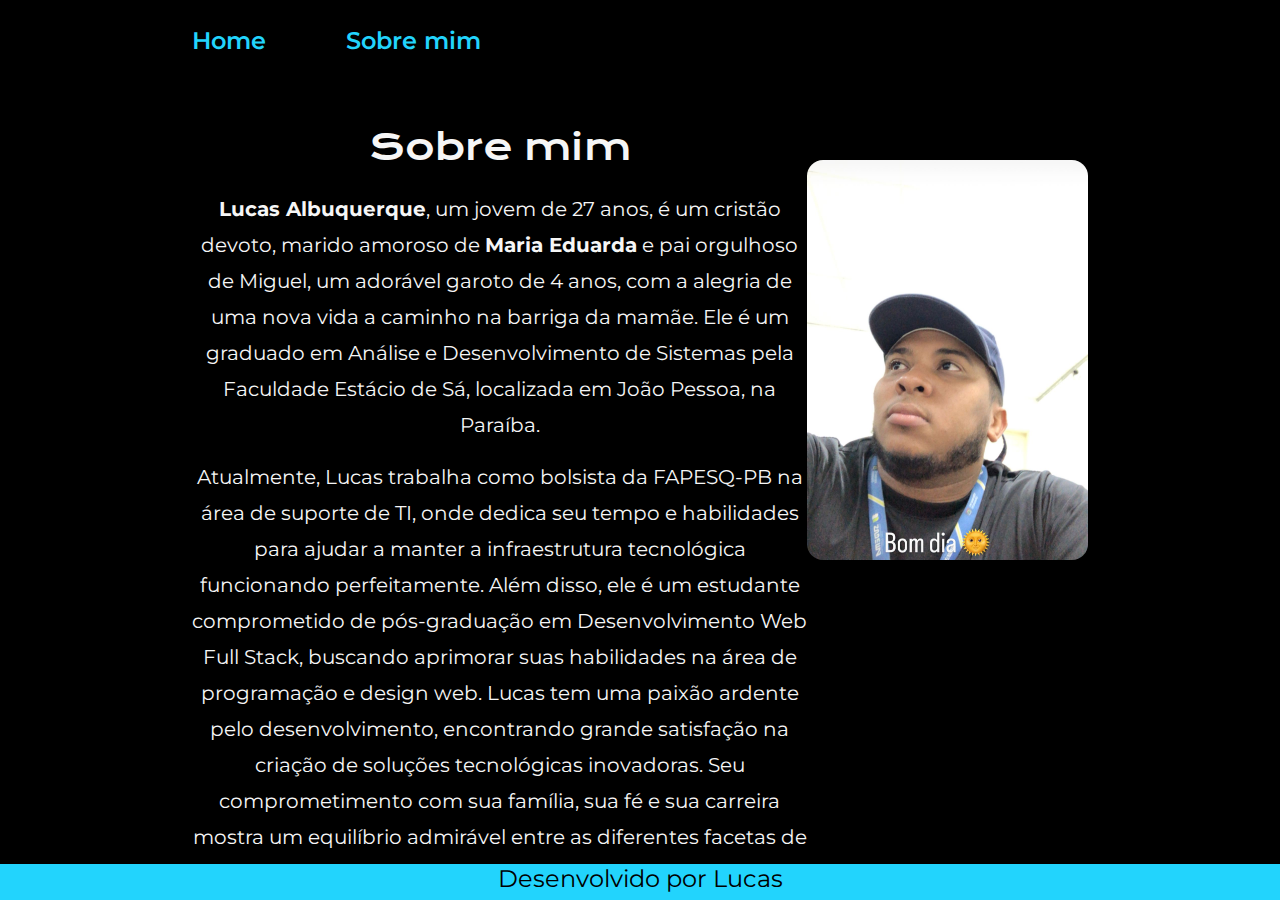
==== about.html @ 8d29a0c9 "update de página" ====
<!DOCTYPE html>
<html lang="pt-br">

<head>
    <meta charset="UTF-8">
    <meta name="viewport" content="width=device-width, initial-scale=1.0">
    <title>Sobre Mim</title>
    <link rel="stylesheet" href="estilos/style.css">
</head>

<body>
    <header class="menu">
        <nav class="principal__menu">
            <a class="botao__menu" href="index.html">Home</a>
            <a class="botao__menu" href="">Sobre mim</a>
        </nav>
    </header>

    <main class="principal">
        <!-- Seção principal do conteúdo -->
        <section class="principal__conteudo">
            <!-- Título principal com destaque -->
            <h1 class="principal__titulo">Sobre mim</h1>
            <!-- Parágrafo de introdução -->
            <p class="principal_paragrafo"> <strong>Lucas Albuquerque</strong>, um jovem de 27 anos, é um cristão
                devoto, marido amoroso de <strong>Maria Eduarda</strong> e pai orgulhoso de Miguel, um adorável garoto
                de 4 anos, com a alegria de uma nova vida a caminho na barriga da mamãe. Ele é um graduado em Análise e
                Desenvolvimento de Sistemas pela Faculdade Estácio de Sá, localizada em João Pessoa, na Paraíba.
            </p>
            <p class="principal_paragrafo">
                Atualmente, Lucas trabalha como bolsista da FAPESQ-PB na área de suporte de TI, onde dedica seu tempo e
                habilidades para ajudar a manter a infraestrutura tecnológica funcionando perfeitamente. Além disso, ele
                é
                um estudante comprometido de pós-graduação em Desenvolvimento Web Full Stack, buscando aprimorar suas
                habilidades na área de programação e design web.

                Lucas tem uma paixão ardente pelo desenvolvimento, encontrando grande satisfação na criação de soluções
                tecnológicas inovadoras. Seu comprometimento com sua família, sua fé e sua carreira mostra um equilíbrio
                admirável entre as diferentes facetas de sua vida.
            </p>

        </section>
        <!-- Imagem do autor -->
        <img src="assets/lucas2.jpeg" alt="Lucas Albuquerque">
    </main>


    <footer class="rodape">
        <p>Desenvolvido por Lucas</p>
    </footer>
</body>

</html>
---- estilos/style.css ----
/* Importa a fonte do Google Fonts */
@import url('https://fonts.googleapis.com/css2?family=Krona+One&family=Montserrat:wght@400;600&display=swap');

/* Estilos gerais para resetar margens e preenchimentos */
* {
    margin: 0;
    padding: 0;
}

/* Estilos gerais para o corpo da página */
body {
    height: 100vh;
    background: #000;
    color: #f6f6f6;
    box-sizing: border-box;
}

/*Menu*/
.menu{
    padding: 2% 0% 0% 15% ;
}

.principal__menu {
    display: flex;
    gap: 80px;
}

.botao__menu {
    color: #22D4FD;
    font-family: 'Montserrat', sans-serif;
    font-size: 24px;
    font-weight: 600;
    text-decoration: none;
}

/* Estilos para a seção principal */
.principal {
    display: flex;
    align-items: center;
    justify-content: space-between;
    padding: 5% 15%;
    margin-bottom: 40px;
}

/* Estilos para o conteúdo principal */
.principal__conteudo {
    display: flex;
    flex-direction: column;
    gap: 16px;
    flex-shrink: 0;
    width: 615px;
    height: 482px;
    top: 278px;
    left: 357px;
    border-radius: 16px;
}

/* Estilos para o título principal */
.principal__titulo {
    color: #F6F6F6;
    font-family: 'Krona One', sans-serif;
    font-size: 36px;
    font-style: normal;
    font-weight: 400;
    line-height: 56px;
    align-items: center;
    text-align: center;
}

/* Estilos para o destaque no título */
.titulo-destaque {
    color: #22D4FD;
    font-family: 'Krona One', sans-serif;
    font-size: 36px;
    font-style: normal;
    font-weight: 400;
    line-height: 56px;
}

/* Estilos para o parágrafo de introdução */
.principal_paragrafo {
    color: #F6F6F6;
    font-family: 'Montserrat', sans-serif;
    font-size: 20px;
    font-style: normal;
    font-weight: 400;
    line-height: 36px;
    text-align: center;
}

/* Estilos para o grupo de botões */
.apresentacao__btn {
    display: flex;
    flex-direction: column;
    justify-content: space-between;
    align-items: center;
    gap: 20px;
}

.apresentacao__subtitulo {
    font-family: Krona One;
    font-size: 24px;
    font-style: normal;
    font-weight: 400;

}

/* Estilos para os botões */
.botao {
    display: flex;
    justify-content: center;
    gap: 16px;
    width: 378px;
    height: 35px;
    text-align: center;
    font-size: 24px;
    font-family: 'Montserrat', sans-serif;
    font-style: normal;
    font-weight: 600;
    padding: 21.5px 0;
    border-radius: 8px;
    color: #F6F6F6;
    text-decoration: none;
    border: 2px solid #22D4FD;
}

.botao img {
    width: 32px;
    height: 32px;
    flex-shrink: 0;
}

.botao:hover {
    background-color: #272727;
}

/* Estilos para a imagem do autor */
img {
    width: 360px;
    height: 400px;
    top: 235px;
    left: 1030px;
    border-radius: 16px;
}


.rodape {
    /*padding: 24px;*/
    color: #000000;
    background-color: #22D4FD;
    text-align: center;
    font-family: 'Montserrat', sans-serif;
    font-size: 24px;
    font-weight: 400;
    bottom: 0;
    left: 0;
    height: 4%;
    position: fixed;
    width: 100%;
}
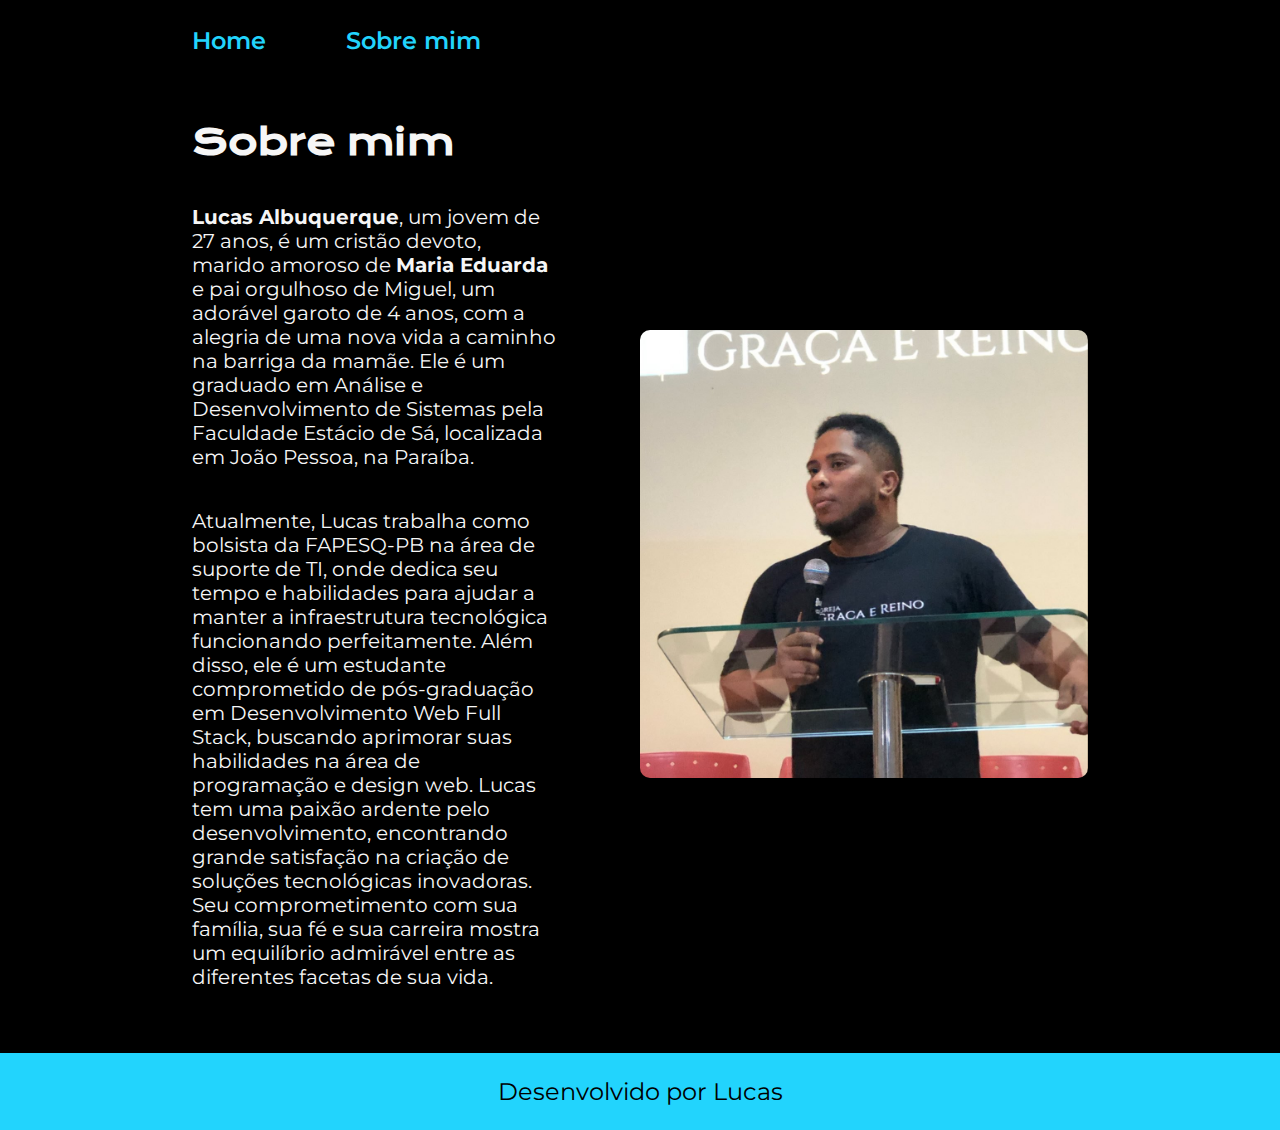
==== commit 4183c41f: "Portfolio Reponsivo alura" ====
--- a/about.html
+++ b/about.html
@@ -9,17 +9,20 @@
 </head>
 
 <body>
+    <!-- Cabeçalho da página -->
     <header class="menu">
+        <!-- Menu de navegação -->
         <nav class="principal__menu">
             <a class="botao__menu" href="index.html">Home</a>
             <a class="botao__menu" href="">Sobre mim</a>
         </nav>
     </header>
 
+    <!-- Seção principal da página -->
     <main class="principal">
-        <!-- Seção principal do conteúdo -->
+        <!-- Conteúdo principal -->
         <section class="principal__conteudo">
-            <!-- Título principal com destaque -->
+            <!-- Título principal -->
             <h1 class="principal__titulo">Sobre mim</h1>
             <!-- Parágrafo de introdução -->
             <p class="principal_paragrafo"> <strong>Lucas Albuquerque</strong>, um jovem de 27 anos, é um cristão
@@ -27,6 +30,7 @@
                 de 4 anos, com a alegria de uma nova vida a caminho na barriga da mamãe. Ele é um graduado em Análise e
                 Desenvolvimento de Sistemas pela Faculdade Estácio de Sá, localizada em João Pessoa, na Paraíba.
             </p>
+            <!-- Parágrafo adicional -->
             <p class="principal_paragrafo">
                 Atualmente, Lucas trabalha como bolsista da FAPESQ-PB na área de suporte de TI, onde dedica seu tempo e
                 habilidades para ajudar a manter a infraestrutura tecnológica funcionando perfeitamente. Além disso, ele
@@ -38,16 +42,15 @@
                 tecnológicas inovadoras. Seu comprometimento com sua família, sua fé e sua carreira mostra um equilíbrio
                 admirável entre as diferentes facetas de sua vida.
             </p>
-
         </section>
         <!-- Imagem do autor -->
-        <img src="assets/lucas2.jpeg" alt="Lucas Albuquerque">
+        <img class="apresentacao__img"  src="assets/lucas.jpg" alt="Lucas Albuquerque">
     </main>
 
-
+    <!-- Rodapé da página -->
     <footer class="rodape">
         <p>Desenvolvido por Lucas</p>
     </footer>
 </body>
 
-</html>+</html>
--- a/estilos/style.css
+++ b/estilos/style.css
@@ -1,5 +1,16 @@
 /* Importa a fonte do Google Fonts */
 @import url('https://fonts.googleapis.com/css2?family=Krona+One&family=Montserrat:wght@400;600&display=swap');
+
+/* Variáveis para cores e fontes */
+:root {
+    --cor-primaria: #000; /* Cor principal (preta) */
+    --cor-secundaria: #f6f6f6; /* Cor secundária (branca) */
+    --cor-terciaria: #22d4fd; /* Cor terciária (azul claro) */
+    --cor-hover: #272727; /* Cor para hover (cinza escuro) */
+
+    --fonte-principal: 'Krona One', sans-serif; /* Fonte principal */
+    --fonte-secundaria: 'Montserrat', sans-serif; /* Fonte secundária */
+}
 
 /* Estilos gerais para resetar margens e preenchimentos */
 * {
@@ -9,28 +20,28 @@
 
 /* Estilos gerais para o corpo da página */
 body {
-    height: 100vh;
-    background: #000;
-    color: #f6f6f6;
+    /*height: 100%;*/
+    background: var(--cor-primaria); /* Cor de fundo principal */
+    color: var(--cor-secundaria); /* Cor do texto principal */
     box-sizing: border-box;
 }
 
-/*Menu*/
-.menu{
-    padding: 2% 0% 0% 15% ;
+/* Estilos para o menu de navegação */
+.menu {
+    padding: 2% 0% 0% 15%; /* Preenchimento do menu */
 }
 
 .principal__menu {
     display: flex;
-    gap: 80px;
+    gap: 80px; /* Espaço entre os itens do menu */
 }
 
 .botao__menu {
-    color: #22D4FD;
-    font-family: 'Montserrat', sans-serif;
-    font-size: 24px;
-    font-weight: 600;
-    text-decoration: none;
+    color: var(--cor-terciaria); /* Cor do texto do menu */
+    font-family: var(--fonte-secundaria); /* Fonte do menu */
+    font-size: 1.5rem; /* Tamanho da fonte */
+    font-weight: 600; /* Peso da fonte */
+    text-decoration: none; /* Remove sublinhado dos links */
 }
 
 /* Estilos para a seção principal */
@@ -38,54 +49,37 @@
     display: flex;
     align-items: center;
     justify-content: space-between;
-    padding: 5% 15%;
-    margin-bottom: 40px;
+    padding: 5% 15%; /* Preenchimento da seção principal */
+    gap: 82px; /* Espaço entre elementos */
 }
 
 /* Estilos para o conteúdo principal */
 .principal__conteudo {
     display: flex;
     flex-direction: column;
-    gap: 16px;
-    flex-shrink: 0;
-    width: 615px;
-    height: 482px;
-    top: 278px;
-    left: 357px;
-    border-radius: 16px;
+    gap: 40px; /* Espaço entre elementos internos */
+    width: 50%;
 }
 
 /* Estilos para o título principal */
 .principal__titulo {
-    color: #F6F6F6;
-    font-family: 'Krona One', sans-serif;
-    font-size: 36px;
-    font-style: normal;
-    font-weight: 400;
-    line-height: 56px;
-    align-items: center;
-    text-align: center;
+    color: var(--cor-secundaria); /* Cor do título */
+    font-family: var(--fonte-principal); /* Fonte do título */
+    font-size: 2.25rem; /* Tamanho da fonte do título */
 }
 
 /* Estilos para o destaque no título */
 .titulo-destaque {
-    color: #22D4FD;
-    font-family: 'Krona One', sans-serif;
-    font-size: 36px;
-    font-style: normal;
-    font-weight: 400;
-    line-height: 56px;
+    color: var(--cor-terciaria); /* Cor do destaque no título */
+    font-family: var(--fonte-principal); /* Fonte do destaque no título */
+    font-size: 2.25rem; /* Tamanho da fonte do destaque no título */
 }
 
 /* Estilos para o parágrafo de introdução */
 .principal_paragrafo {
-    color: #F6F6F6;
-    font-family: 'Montserrat', sans-serif;
-    font-size: 20px;
-    font-style: normal;
-    font-weight: 400;
-    line-height: 36px;
-    text-align: center;
+    color: var(--cor-secundaria); /* Cor do texto do parágrafo */
+    font-family: var(--fonte-secundaria); /* Fonte do texto do parágrafo */
+    font-size: 1.25rem; /* Tamanho da fonte do texto do parágrafo */
 }
 
 /* Estilos para o grupo de botões */
@@ -94,67 +88,77 @@
     flex-direction: column;
     justify-content: space-between;
     align-items: center;
-    gap: 20px;
+    gap: 32px; /* Espaço entre botões */
 }
 
 .apresentacao__subtitulo {
-    font-family: Krona One;
-    font-size: 24px;
+    font-family: var(--fonte-secundaria); /* Fonte do subtítulo */
+    font-size: 1.5rem; /* Tamanho da fonte do subtítulo */
     font-style: normal;
     font-weight: 400;
-
 }
 
 /* Estilos para os botões */
 .botao {
     display: flex;
     justify-content: center;
-    gap: 16px;
-    width: 378px;
-    height: 35px;
+    gap: 16px; /* Espaço entre elementos dentro do botão */
+    border: 2px solid var(--cor-terciaria); /* Borda do botão */
+    width: 60%; /* Largura do botão */
     text-align: center;
-    font-size: 24px;
-    font-family: 'Montserrat', sans-serif;
-    font-style: normal;
-    font-weight: 600;
-    padding: 21.5px 0;
-    border-radius: 8px;
-    color: #F6F6F6;
-    text-decoration: none;
-    border: 2px solid #22D4FD;
+    border-radius: 8px; /* Borda arredondada */
+    font-size: 1.5rem; /* Tamanho da fonte do botão */
+    font-weight: 600; /* Peso da fonte do botão */
+    padding: 21.5px 0; /* Preenchimento interno do botão */
+    text-decoration: none; /* Remove sublinhado dos links dentro do botão */
+    color: var(--cor-secundaria); /* Cor do texto do botão */
+    font-family: var(--fonte-secundaria); /* Fonte do texto do botão */
 }
 
 .botao img {
-    width: 32px;
-    height: 32px;
-    flex-shrink: 0;
+    width: 10%;
+    height: 3%;
+    position: relative;
 }
 
 .botao:hover {
-    background-color: #272727;
+    background-color: var(--cor-hover); /* Cor de fundo ao passar o mouse */
 }
 
 /* Estilos para a imagem do autor */
-img {
-    width: 360px;
-    height: 400px;
-    top: 235px;
-    left: 1030px;
-    border-radius: 16px;
+.apresentacao__img {
+    width: 50%; /* Largura da imagem do autor */
+    height: 30%; /* Altura da imagem do autor */
+    border-radius: 10px; /* Borda arredondada da imagem */
 }
 
+/* Estilos para o rodapé */
+.rodape {
+    color: var(--cor-primaria); /* Cor do texto do rodapé */
+    background-color: var(--cor-terciaria); /* Cor de fundo do rodapé */
+    padding: 24px; /* Preenchimento do rodapé */
+    text-align: center; /* Alinhamento do texto no rodapé */
+    font-family: var(--fonte-secundaria); /* Fonte do texto do rodapé */
+    font-size: 1.5rem; /* Tamanho da fonte do texto do rodapé */
+    font-weight: 400; /* Peso da fonte do texto do rodapé */
+}
 
-.rodape {
-    /*padding: 24px;*/
-    color: #000000;
-    background-color: #22D4FD;
-    text-align: center;
-    font-family: 'Montserrat', sans-serif;
-    font-size: 24px;
-    font-weight: 400;
-    bottom: 0;
-    left: 0;
-    height: 4%;
-    position: fixed;
-    width: 100%;
-}+/* Estilos responsivos para telas com largura máxima de 1200px */
+@media(max-width:1200px) {
+    .menu {
+       padding: 10%; /* Preenchimento do menu */
+    }
+
+    .principal__menu {
+        justify-content: center; /* Centraliza os itens do menu */
+    }
+
+    .principal {
+        flex-direction: column-reverse; /* Inverte a direção dos elementos na seção principal */
+        padding: 5%; /* Preenchimento da seção principal */
+    }
+
+    .principal__conteudo {
+       width: auto; /* Largura automática do conteúdo principal */
+    }
+}
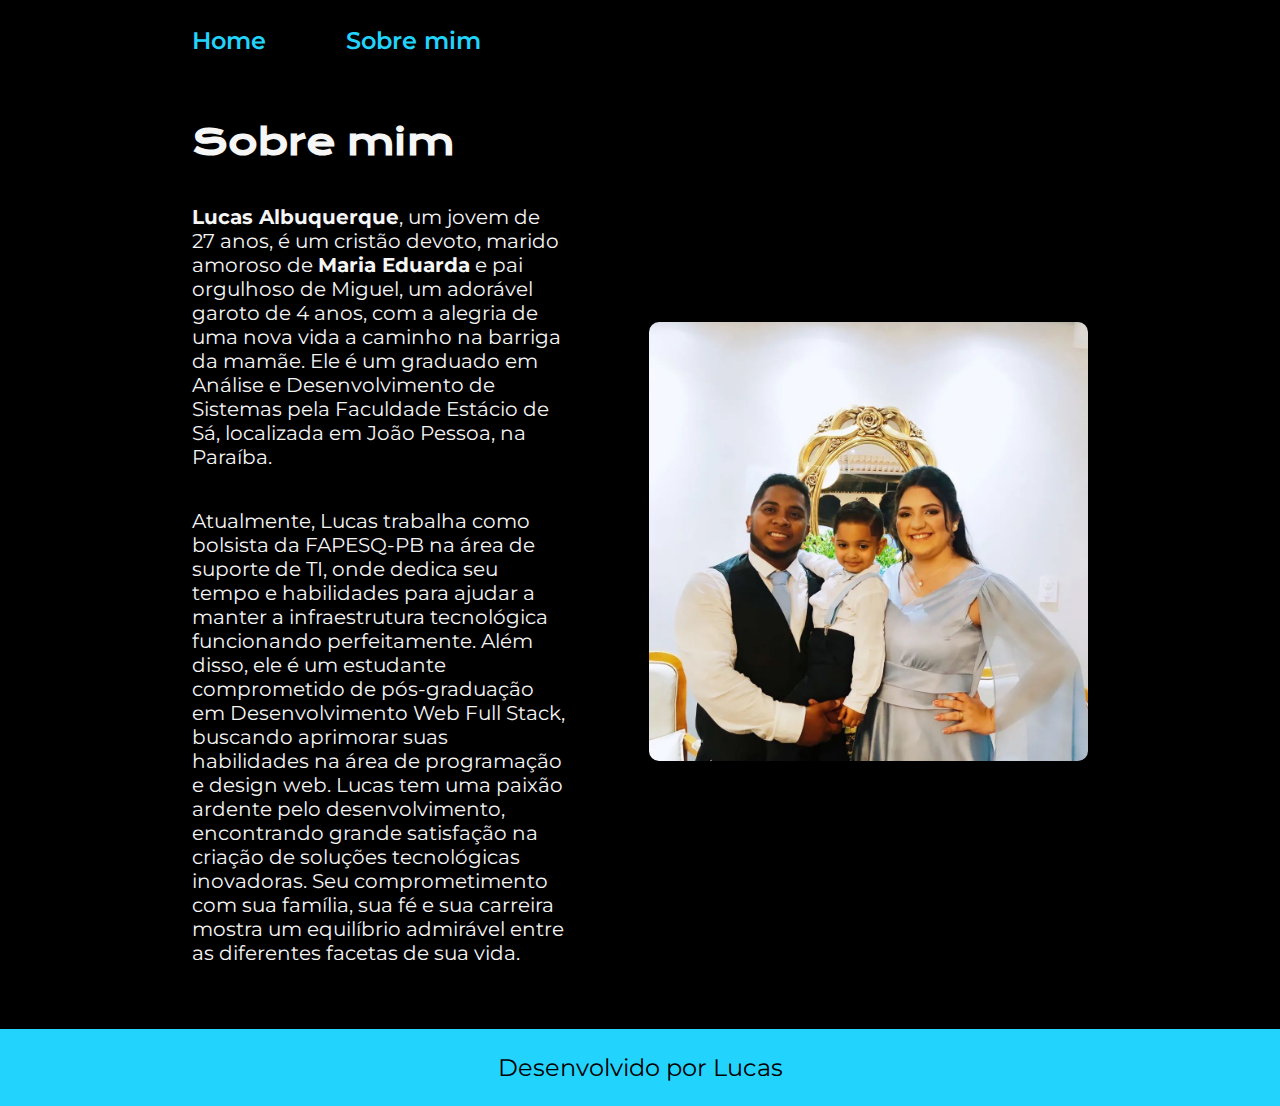
==== commit 1848602c: "Projeto finalizado!" ====
--- a/about.html
+++ b/about.html
@@ -44,7 +44,7 @@
             </p>
         </section>
         <!-- Imagem do autor -->
-        <img class="apresentacao__img"  src="assets/lucas.jpg" alt="Lucas Albuquerque">
+        <img class="apresentacao__img"  src="assets/familia.jpg" alt="Lucas Albuquerque">
     </main>
 
     <!-- Rodapé da página -->
--- a/estilos/style.css
+++ b/estilos/style.css
@@ -127,8 +127,8 @@
 
 /* Estilos para a imagem do autor */
 .apresentacao__img {
-    width: 50%; /* Largura da imagem do autor */
-    height: 30%; /* Altura da imagem do autor */
+    width: 49%; /* Largura da imagem do autor */
+    height: 35%; /* Altura da imagem do autor */
     border-radius: 10px; /* Borda arredondada da imagem */
 }
 
